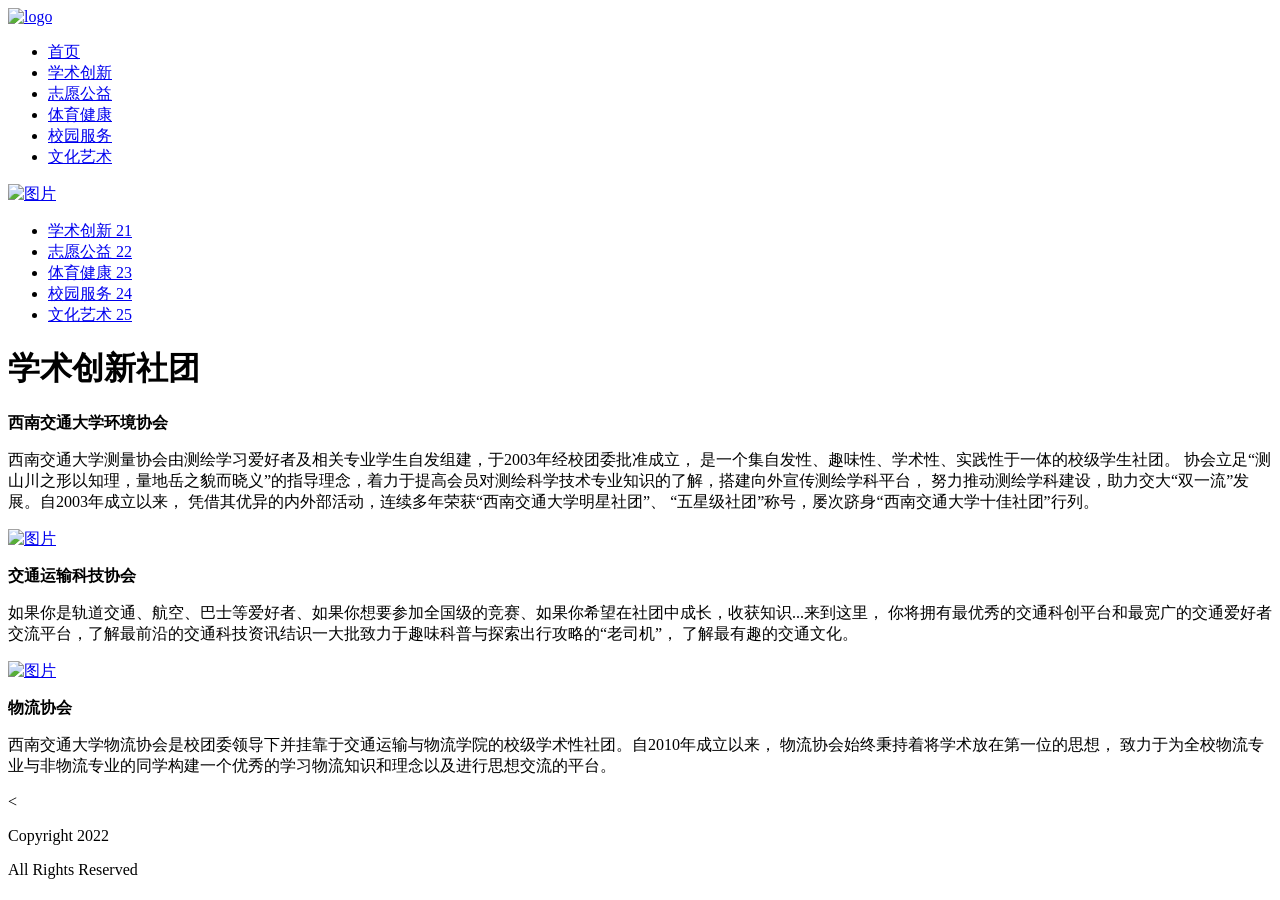
==== 交大社团/index2.html @ 61a925a6 "new" ====
<!DOCTYPE html>
<html lang="en">
<head>
    <meta charset="UTF-8">
    <title>学术创新</title>
</head>
<body>
<link href="/css/css.css" rel="stylesheet" media="screen" type="text/css" />
<div class="con">
  <div class="head">
    <div class="logo"><a href="index.html"><img src="/img/swjtu_logo_1.1_sm.png"  alt="logo"/></a></div>
    <div class="nav">
      <ul>
        <li><a href="index.html">首页 </a></li>
        <li><a href="index2.html">学术创新 </a></li>
        <li><a href="zhiyuangongyi.html">志愿公益 </a></li>
        <li><a href="tiyujiankang.html">体育健康 </a></li>
        <li><a href="xiaoyuanfuwu.html">校园服务 </a></li>
        <li><a href="wenhuayishu.html">文化艺术 </a></li>
      </ul>
    </div>
    <div class="clear"></div>
    <!------------------ end nav--------------------------->
    <div class="clear"></div>
  </div>
  <div class="clear"></div>
  <div class="main">
    <div class="left">
      <div class=" l1"><a href="#"><img src="/img/background.jpg"  alt="图片"/></a></div>
      <div class="left_nav">
        <ul>
          <li><a href="index2.html">学术创新 </a><span><a href="index2.html">21 </a></span></li>
          <li><a href="zhiyuangongyi.html">志愿公益 </a><span><a href="zhiyuangongyi.html">22 </a></span></li>
          <li><a href="tiyujiankang.html">体育健康 </a><span><a href="tiyujiankang.html">23</a></span></li>
          <li><a href="xiaoyuanfuwu.html">校园服务 </a><span><a href="xiaoyuanfuwu.html">24</a></span></li>
          <li><a href="wenhuayishu.html">文化艺术 </a><span><a href="wenhuayishu.html">25</a></span></li>
        </ul>
      </div>
      <!------------------ end left_nav--------------------------->

    </div>
    <!------------------ end left--------------------------->
    <div class="right">
      <div class="right_des">
        <h1>学术创新社团</h1>
        <p><strong>西南交通大学环境协会</strong></p>
        <p>西南交通大学测量协会由测绘学习爱好者及相关专业学生自发组建，于2003年经校团委批准成立，
          是一个集自发性、趣味性、学术性、实践性于一体的校级学生社团。
          协会立足“测山川之形以知理，量地岳之貌而晓义”的指导理念，着力于提高会员对测绘科学技术专业知识的了解，搭建向外宣传测绘学科平台，
          努力推动测绘学科建设，助力交大“双一流”发展。自2003年成立以来，
          凭借其优异的内外部活动，连续多年荣获“西南交通大学明星社团”、
          “五星级社团”称号，屡次跻身“西南交通大学十佳社团”行列。</p>
        <div class=" m10"><a href="#"><img src="/img/env.jpg"  alt="图片"/></a></div>
        <p><strong>交通运输科技协会</strong></p>
        <p>如果你是轨道交通、航空、巴士等爱好者、如果你想要参加全国级的竞赛、如果你希望在社团中成长，收获知识...来到这里，
          你将拥有最优秀的交通科创平台和最宽广的交通爱好者交流平台，了解最前沿的交通科技资讯结识一大批致力于趣味科普与探索出行攻略的“老司机”，
          了解最有趣的交通文化。</p>
        <div class=" m10"><a href="#"><img src="/img/trans.jpg"  alt="图片"/></a></div>
        <p><strong>物流协会</strong></p>
        <p>西南交通大学物流协会是校团委领导下并挂靠于交通运输与物流学院的校级学术性社团。自2010年成立以来，
          物流协会始终秉持着将学术放在第一位的思想，
          致力于为全校物流专业与非物流专业的同学构建一个优秀的学习物流知识和理念以及进行思想交流的平台。</p>
        <
      </div>
      <!------------------ end article_nav--------------------------->
    </div>
    <!------------------ end right--------------------------->
    <div class="clear"></div>
  </div>
  <!------------------ end main--------------------------->
  <div class="clear"></div>
  <div class="foot">
    <p>Copyright 2022</p>
    <p>All Rights Reserved</p>
  </div>
</div>
</body>
</html>
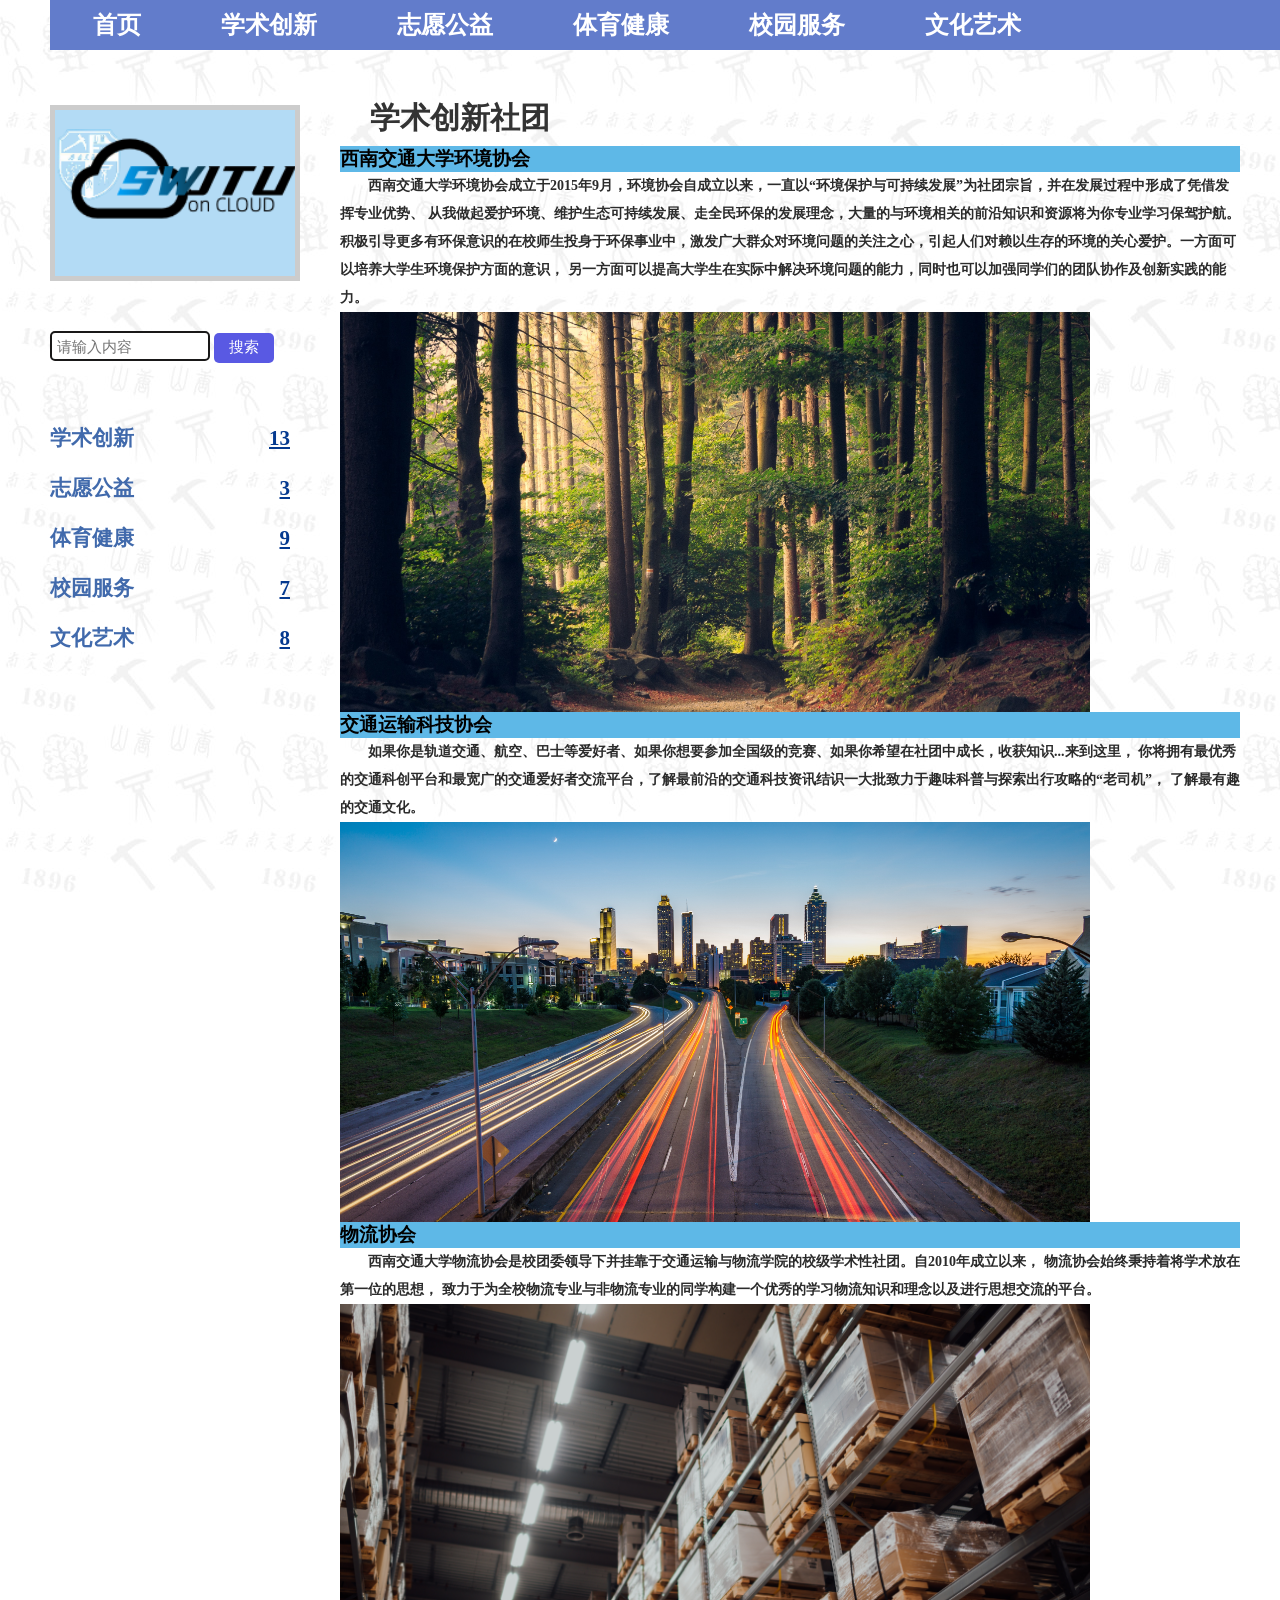
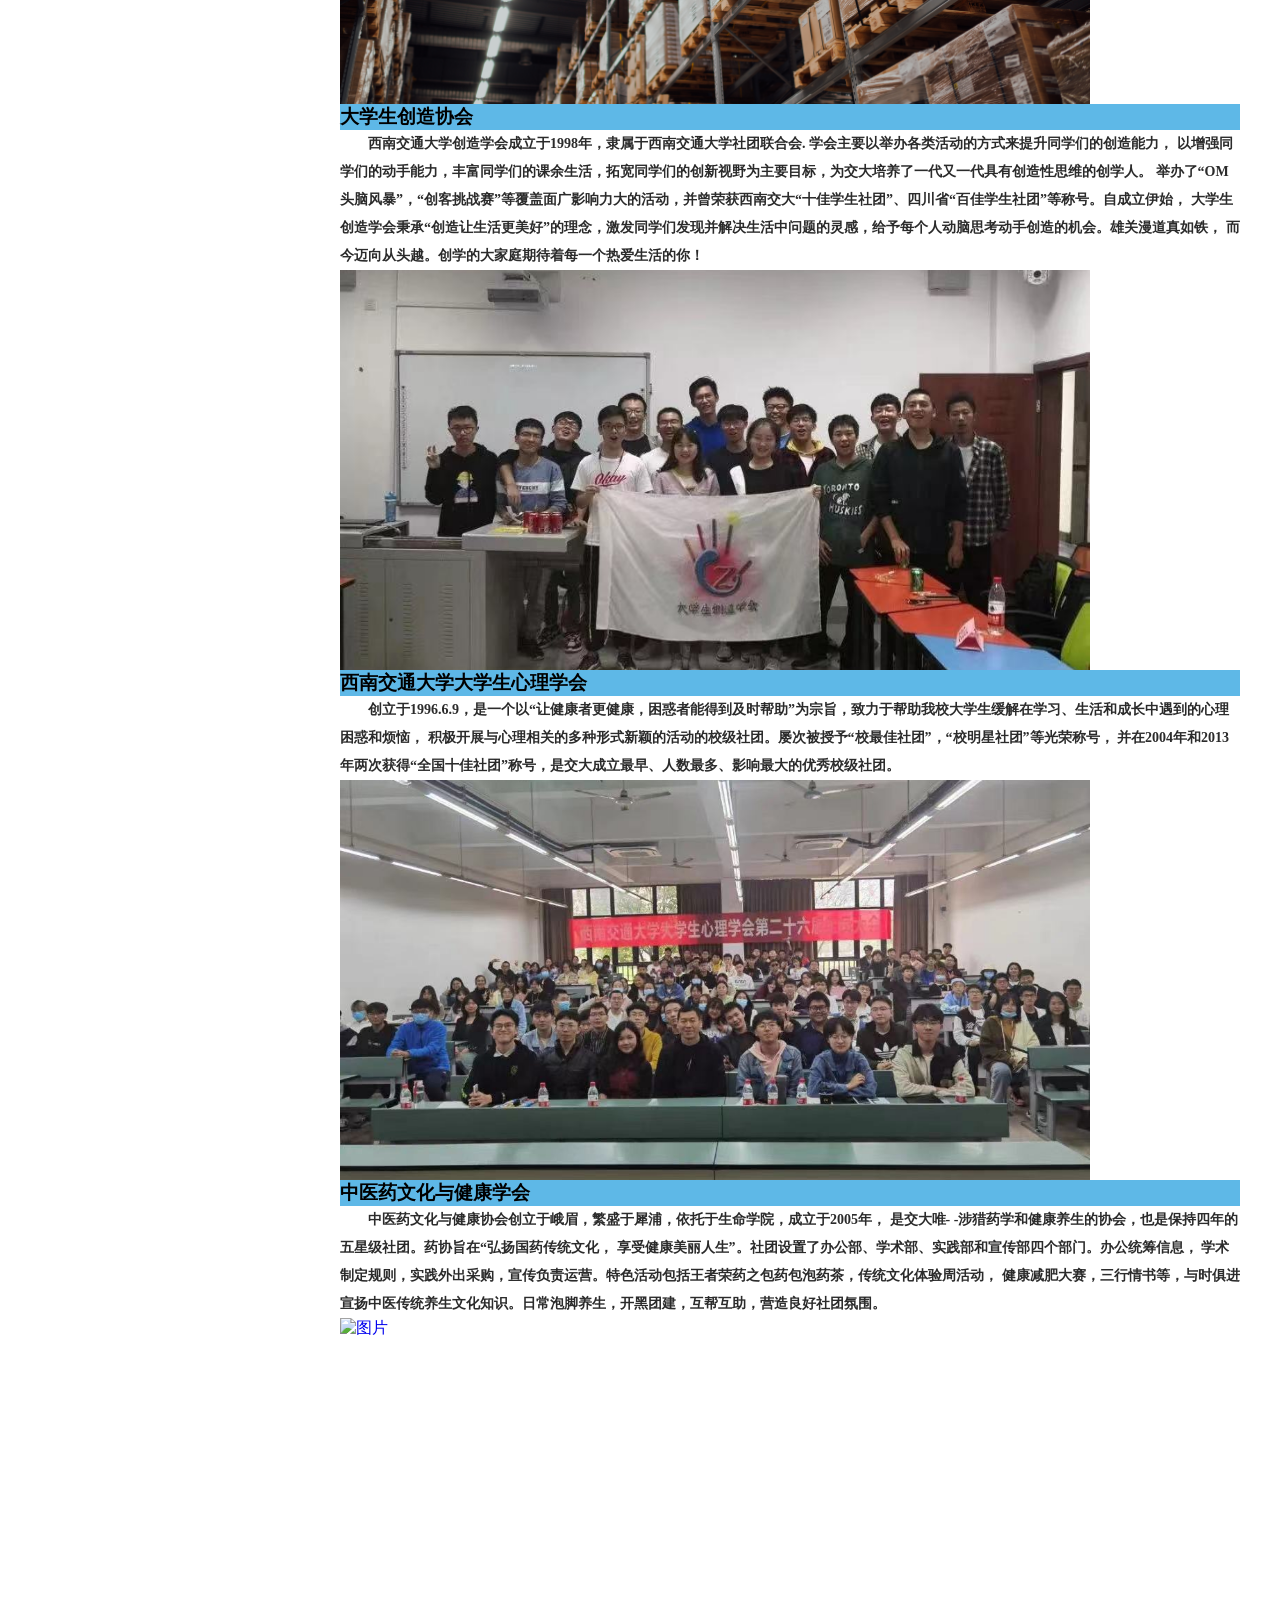
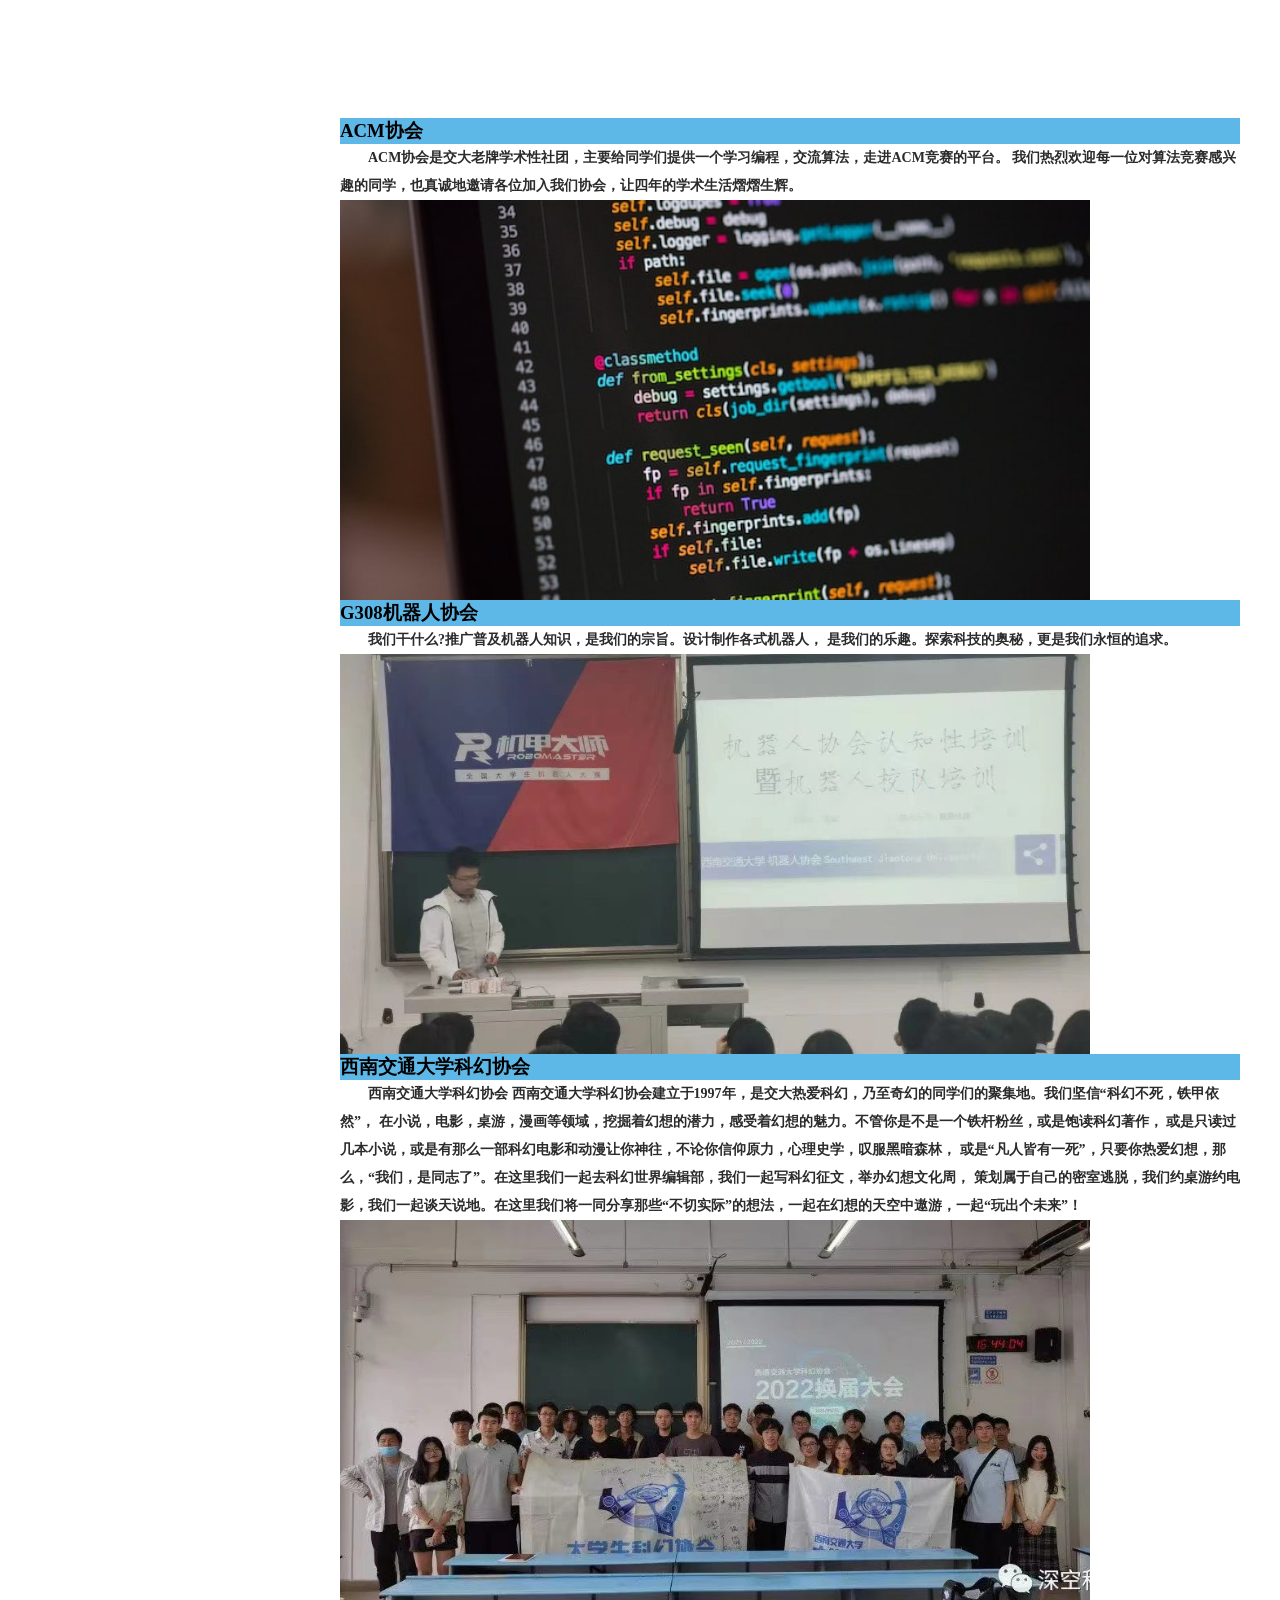
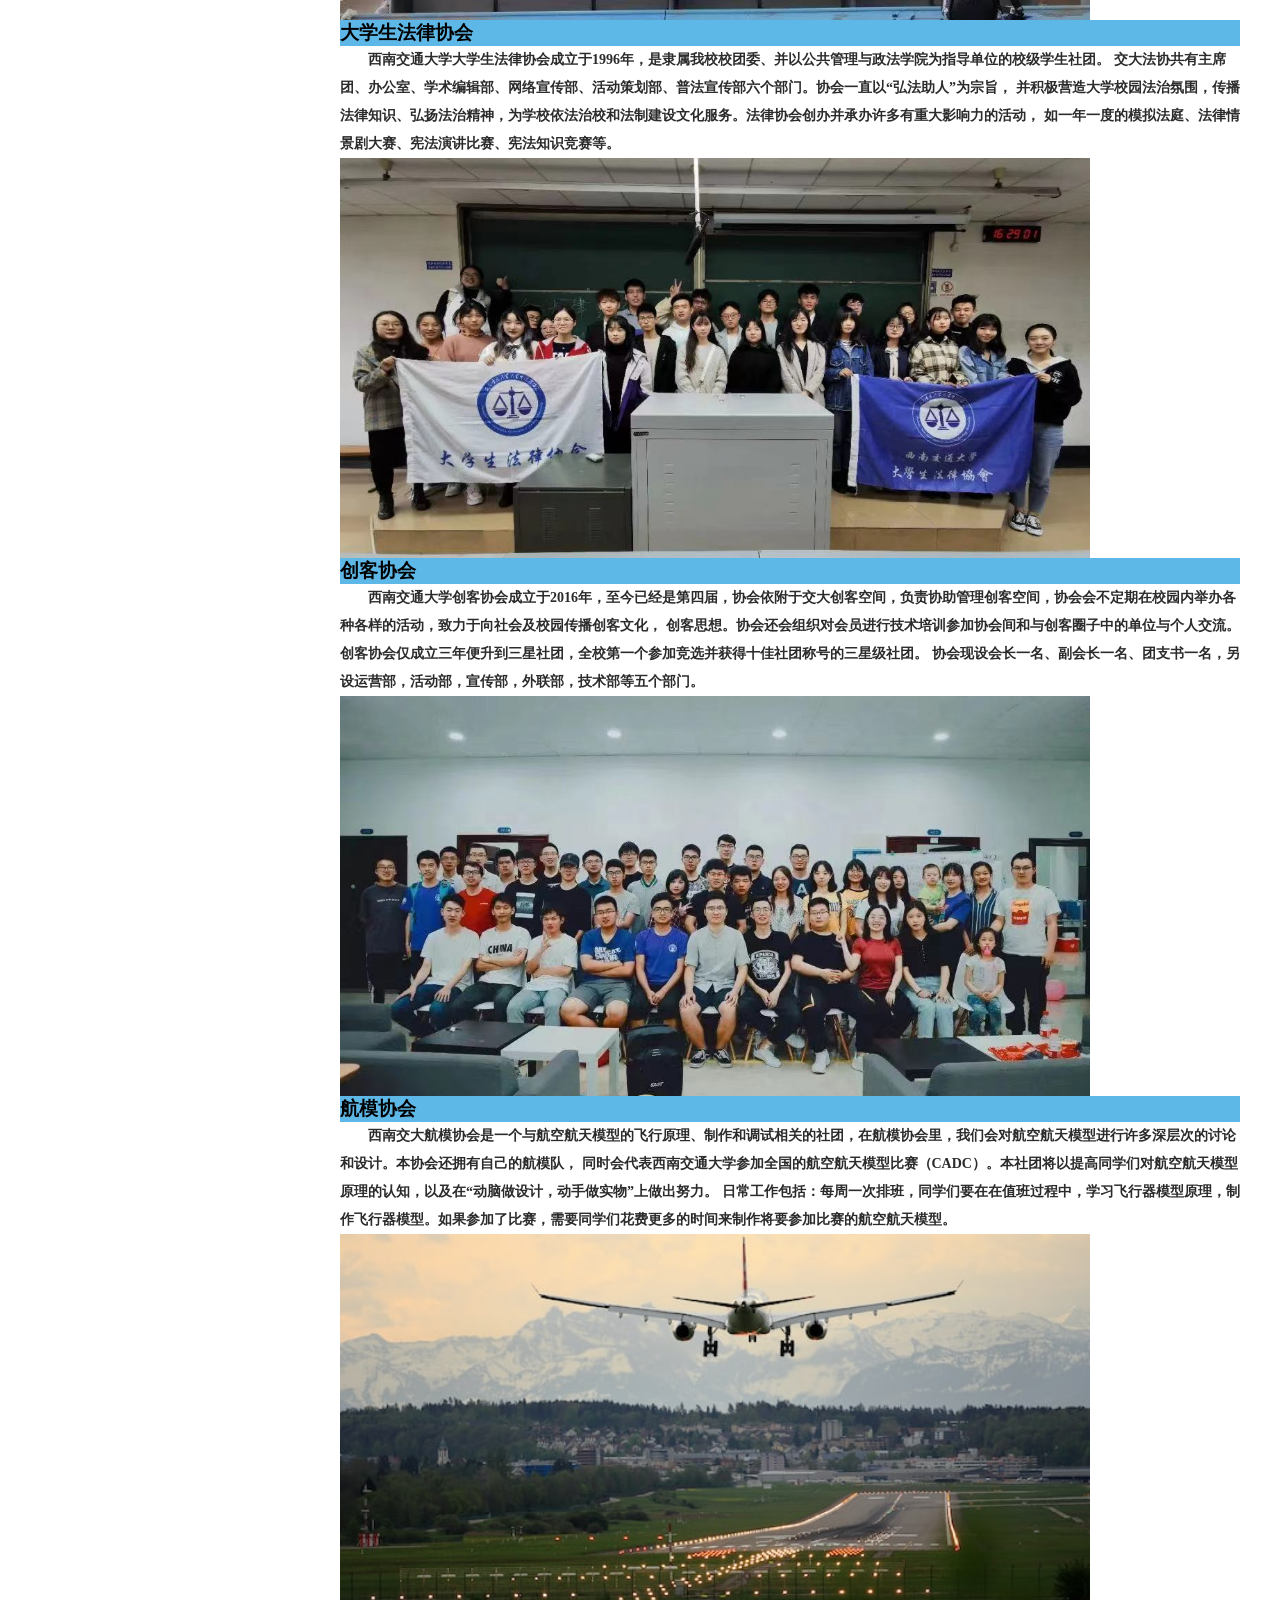
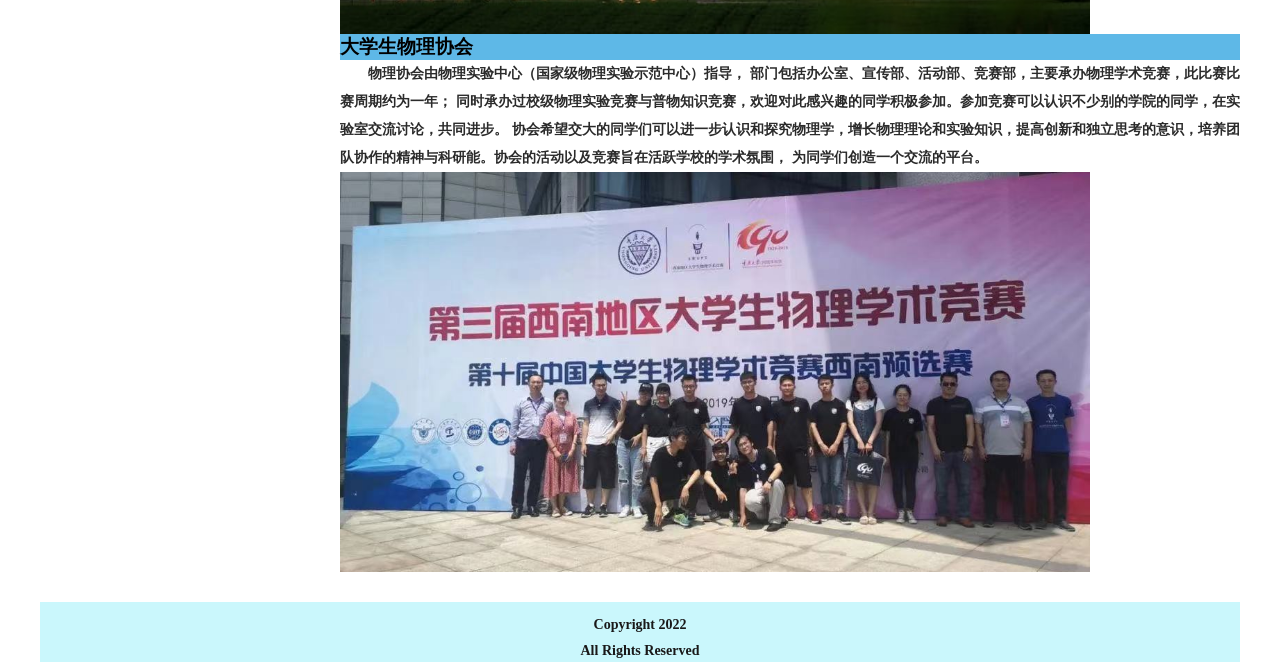
==== commit 2b92adec: "ver2.0 填充完成全部内容，进行无js响应式布局，上传了所有图片" ====
--- a/交大社团/index2.html
+++ b/交大社团/index2.html
@@ -5,10 +5,10 @@
     <title>学术创新</title>
 </head>
 <body>
-<link href="/css/css.css" rel="stylesheet" media="screen" type="text/css" />
+<link href="./css/css.css" rel="stylesheet" media="screen" type="text/css" />
 <div class="con">
   <div class="head">
-    <div class="logo"><a href="index.html"><img src="/img/swjtu_logo_1.1_sm.png"  alt="logo"/></a></div>
+
     <div class="nav">
       <ul>
         <li><a href="index.html">首页 </a></li>
@@ -26,14 +26,15 @@
   <div class="clear"></div>
   <div class="main">
     <div class="left">
-      <div class=" l1"><a href="#"><img src="/img/background.jpg"  alt="图片"/></a></div>
+      <div class=" l1"><a href="#"><img src="./img/swjtu_logo_1.1_sm.png"  alt="图片"/></a></div>
+<input class="user-input" type="text" name="search" placeholder="请输入内容"> <input class="user-btn" type="button" value="搜索">
       <div class="left_nav">
         <ul>
-          <li><a href="index2.html">学术创新 </a><span><a href="index2.html">21 </a></span></li>
-          <li><a href="zhiyuangongyi.html">志愿公益 </a><span><a href="zhiyuangongyi.html">22 </a></span></li>
-          <li><a href="tiyujiankang.html">体育健康 </a><span><a href="tiyujiankang.html">23</a></span></li>
-          <li><a href="xiaoyuanfuwu.html">校园服务 </a><span><a href="xiaoyuanfuwu.html">24</a></span></li>
-          <li><a href="wenhuayishu.html">文化艺术 </a><span><a href="wenhuayishu.html">25</a></span></li>
+          <li class="1.1"><a href="index2.html">学术创新 </a><span><a href="index2.html">13 </a></span></li>
+          <li><a href="zhiyuangongyi.html">志愿公益 </a><span><a href="zhiyuangongyi.html">3 </a></span></li>
+          <li><a href="tiyujiankang.html">体育健康 </a><span><a href="tiyujiankang.html">9</a></span></li>
+          <li><a href="xiaoyuanfuwu.html">校园服务 </a><span><a href="xiaoyuanfuwu.html">7</a></span></li>
+          <li><a href="wenhuayishu.html">文化艺术 </a><span><a href="wenhuayishu.html">8</a></span></li>
         </ul>
       </div>
       <!------------------ end left_nav--------------------------->
@@ -43,24 +44,89 @@
     <div class="right">
       <div class="right_des">
         <h1>学术创新社团</h1>
-        <p><strong>西南交通大学环境协会</strong></p>
-        <p>西南交通大学测量协会由测绘学习爱好者及相关专业学生自发组建，于2003年经校团委批准成立，
-          是一个集自发性、趣味性、学术性、实践性于一体的校级学生社团。
-          协会立足“测山川之形以知理，量地岳之貌而晓义”的指导理念，着力于提高会员对测绘科学技术专业知识的了解，搭建向外宣传测绘学科平台，
-          努力推动测绘学科建设，助力交大“双一流”发展。自2003年成立以来，
-          凭借其优异的内外部活动，连续多年荣获“西南交通大学明星社团”、
-          “五星级社团”称号，屡次跻身“西南交通大学十佳社团”行列。</p>
-        <div class=" m10"><a href="#"><img src="/img/env.jpg"  alt="图片"/></a></div>
-        <p><strong>交通运输科技协会</strong></p>
+        <h3 class="pass"><strong>西南交通大学环境协会</strong></h3>
+        <p>西南交通大学环境协会成立于2015年9月，环境协会自成立以来，一直以“环境保护与可持续发展”为社团宗旨，并在发展过程中形成了凭借发挥专业优势、
+          从我做起爱护环境、维护生态可持续发展、走全民环保的发展理念，大量的与环境相关的前沿知识和资源将为你专业学习保驾护航。
+          积极引导更多有环保意识的在校师生投身于环保事业中，激发广大群众对环境问题的关注之心，引起人们对赖以生存的环境的关心爱护。一方面可以培养大学生环境保护方面的意识，
+          另一方面可以提高大学生在实际中解决环境问题的能力，同时也可以加强同学们的团队协作及创新实践的能力。</p>
+        <div class="m10"><a href="#"><img src="./img/西南交通大学环境学会.jpg"  alt="图片"/></a></div>
+        <h3><strong>交通运输科技协会</strong></h3>
         <p>如果你是轨道交通、航空、巴士等爱好者、如果你想要参加全国级的竞赛、如果你希望在社团中成长，收获知识...来到这里，
           你将拥有最优秀的交通科创平台和最宽广的交通爱好者交流平台，了解最前沿的交通科技资讯结识一大批致力于趣味科普与探索出行攻略的“老司机”，
           了解最有趣的交通文化。</p>
-        <div class=" m10"><a href="#"><img src="/img/trans.jpg"  alt="图片"/></a></div>
-        <p><strong>物流协会</strong></p>
+        <div class="m10"><a href="#"><img src="./img/交通运输科技协会.jpg"  alt="图片"/></a></div>
+        <h3><strong>物流协会</strong></h3>
         <p>西南交通大学物流协会是校团委领导下并挂靠于交通运输与物流学院的校级学术性社团。自2010年成立以来，
           物流协会始终秉持着将学术放在第一位的思想，
           致力于为全校物流专业与非物流专业的同学构建一个优秀的学习物流知识和理念以及进行思想交流的平台。</p>
-        <
+        <div class="m10"><a href="#"><img src="./img/物流协会.jpg"  alt="图片"/></a></div>
+
+        <h3><strong>大学生创造协会</strong></h3>
+        <p>西南交通大学创造学会成立于1998年，隶属于西南交通大学社团联合会. 学会主要以举办各类活动的方式来提升同学们的创造能力，
+          以增强同学们的动手能力，丰富同学们的课余生活，拓宽同学们的创新视野为主要目标，为交大培养了一代又一代具有创造性思维的创学人。
+          举办了“OM头脑风暴”，“创客挑战赛”等覆盖面广影响力大的活动，并曾荣获西南交大“十佳学生社团”、四川省“百佳学生社团”等称号。自成立伊始，
+          大学生创造学会秉承“创造让生活更美好”的理念，激发同学们发现并解决生活中问题的灵感，给予每个人动脑思考动手创造的机会。雄关漫道真如铁，
+          而今迈向从头越。创学的大家庭期待着每一个热爱生活的你！</p>
+        <div class="m10"><a href="#"><img src="./img/大学生创造学会.jpg"  alt="图片"/></a></div>
+
+        <h3><strong>西南交通大学大学生心理学会</strong></h3>
+        <p>创立于1996.6.9，是一个以“让健康者更健康，困惑者能得到及时帮助”为宗旨，致力于帮助我校大学生缓解在学习、生活和成长中遇到的心理困惑和烦恼，
+          积极开展与心理相关的多种形式新颖的活动的校级社团。屡次被授予“校最佳社团”，“校明星社团”等光荣称号，
+          并在2004年和2013年两次获得“全国十佳社团”称号，是交大成立最早、人数最多、影响最大的优秀校级社团。</p>
+        <div class="m10"><a href="#"><img src="./img/西南交通大学大学生心理学会.jpg"  alt="图片"/></a></div>
+
+        <h3><strong>中医药文化与健康学会</strong></h3>
+        <p>中医药文化与健康协会创立于峨眉，繁盛于犀浦，依托于生命学院，成立于2005年，
+          是交大唯- -涉猎药学和健康养生的协会，也是保持四年的五星级社团。药协旨在“弘扬国药传统文化，
+          享受健康美丽人生”。社团设置了办公部、学术部、实践部和宣传部四个部门。办公统筹信息，
+          学术制定规则，实践外出采购，宣传负责运营。特色活动包括王者荣药之包药包泡药茶，传统文化体验周活动，
+          健康减肥大赛，三行情书等，与时俱进宣扬中医传统养生文化知识。日常泡脚养生，开黑团建，互帮互助，营造良好社团氛围。</p>
+        <div class="m10"><a href="#"><img src="./img/中医药文化与健康学会.jpg"  alt="图片"/></a></div>
+
+        <h3><strong>ACM协会</strong></h3>
+        <p>ACM协会是交大老牌学术性社团，主要给同学们提供一个学习编程，交流算法，走进ACM竞赛的平台。
+          我们热烈欢迎每一位对算法竞赛感兴趣的同学，也真诚地邀请各位加入我们协会，让四年的学术生活熠熠生辉。</p>
+        <div class="m10"><a href="#"><img src="./img/ACM协会.jpg"  alt="图片"/></a></div>
+
+        <h3><strong>G308机器人协会</strong></h3>
+        <p>我们干什么?推广普及机器人知识，是我们的宗旨。设计制作各式机器人，
+          是我们的乐趣。探索科技的奥秘，更是我们永恒的追求。</p>
+        <div class="m10"><a href="#"><img src="./img/G308机器人协会.jpg"  alt="图片"/></a></div>
+
+        <h3><strong>西南交通大学科幻协会</strong></h3>
+        <p>西南交通大学科幻协会
+          西南交通大学科幻协会建立于1997年，是交大热爱科幻，乃至奇幻的同学们的聚集地。我们坚信“科幻不死，铁甲依然”，
+          在小说，电影，桌游，漫画等领域，挖掘着幻想的潜力，感受着幻想的魅力。不管你是不是一个铁杆粉丝，或是饱读科幻著作，
+          或是只读过几本小说，或是有那么一部科幻电影和动漫让你神往，不论你信仰原力，心理史学，叹服黑暗森林，
+          或是“凡人皆有一死”，只要你热爱幻想，那么，“我们，是同志了”。在这里我们一起去科幻世界编辑部，我们一起写科幻征文，举办幻想文化周，
+          策划属于自己的密室逃脱，我们约桌游约电影，我们一起谈天说地。在这里我们将一同分享那些“不切实际”的想法，一起在幻想的天空中遨游，一起“玩出个未来”！ </p>
+        <div class="m10"><a href="#"><img src="./img/西南交通大学科幻协会.jpg"  alt="图片"/></a></div>
+
+        <h3><strong>大学生法律协会</strong></h3>
+        <P>西南交通大学大学生法律协会成立于1996年，是隶属我校校团委、并以公共管理与政法学院为指导单位的校级学生社团。
+          交大法协共有主席团、办公室、学术编辑部、网络宣传部、活动策划部、普法宣传部六个部门。协会一直以“弘法助人”为宗旨，
+          并积极营造大学校园法治氛围，传播法律知识、弘扬法治精神，为学校依法治校和法制建设文化服务。法律协会创办并承办许多有重大影响力的活动，
+          如一年一度的模拟法庭、法律情景剧大赛、宪法演讲比赛、宪法知识竞赛等。</P>
+        <div class="m10"><a href="#"><img src="./img/大学生法律协会.jpg"  alt="图片"/></a></div>
+
+        <h3><strong>创客协会</strong></h3>
+        <P>西南交通大学创客协会成立于2016年，至今已经是第四届，协会依附于交大创客空间，负责协助管理创客空间，协会会不定期在校园内举办各种各样的活动，致力于向社会及校园传播创客文化，
+          创客思想。协会还会组织对会员进行技术培训参加协会间和与创客圈子中的单位与个人交流。创客协会仅成立三年便升到三星社团，全校第一个参加竞选并获得十佳社团称号的三星级社团。
+          协会现设会长一名、副会长一名、团支书一名，另设运营部，活动部，宣传部，外联部，技术部等五个部门。</P>
+        <div class="m10"><a href="#"><img src="./img/创客协会.jpg"  alt="图片"/></a></div>
+
+        <h3><strong>航模协会</strong></h3>
+        <p>西南交大航模协会是一个与航空航天模型的飞行原理、制作和调试相关的社团，在航模协会里，我们会对航空航天模型进行许多深层次的讨论和设计。本协会还拥有自己的航模队，
+          同时会代表西南交通大学参加全国的航空航天模型比赛（CADC）。本社团将以提高同学们对航空航天模型原理的认知，以及在“动脑做设计，动手做实物”上做出努力。
+          日常工作包括：每周一次排班，同学们要在在值班过程中，学习飞行器模型原理，制作飞行器模型。如果参加了比赛，需要同学们花费更多的时间来制作将要参加比赛的航空航天模型。</p>
+                <div class="m10"><a href="#"><img src="./img/航模协会.jpg"  alt="图片"/></a></div>
+        <h3><strong>大学生物理协会</strong></h3>
+        <p>物理协会由物理实验中心（国家级物理实验示范中心）指导， 部门包括办公室、宣传部、活动部、竞赛部，主要承办物理学术竞赛，此比赛比赛周期约为一年；
+          同时承办过校级物理实验竞赛与普物知识竞赛，欢迎对此感兴趣的同学积极参加。参加竞赛可以认识不少别的学院的同学，在实验室交流讨论，共同进步。
+          协会希望交大的同学们可以进一步认识和探究物理学，增长物理理论和实验知识，提高创新和独立思考的意识，培养团队协作的精神与科研能。协会的活动以及竞赛旨在活跃学校的学术氛围，
+          为同学们创造一个交流的平台。</p>
+        <div class="m10"><a href="#"><img src="./img/大学生物理协会.jpg"  alt="图片"/></a></div>
+
       </div>
       <!------------------ end article_nav--------------------------->
     </div>
--- a/交大社团/css/css.css
+++ b/交大社团/css/css.css
@@ -0,0 +1,350 @@
+@charset "utf-8";
+
+/* CSS Document */
+/* -------------------common css -------------------------------*/
+*{ margin:0;
+    padding:0;
+}
+.clear{ clear:both;
+}
+.fl {
+    float:left;
+}
+.fr {
+    float:right;
+}
+.m10
+{ border:none;
+    width:750px;
+    height:400px ;
+}
+img{
+    object-fit: cover;
+    width:750px;
+    height: 400px;
+}
+@keyframes slidein {
+  from {
+    margin-left: 100%;
+    width: 300%;
+  }
+
+  to {
+    margin-left: 0;
+    width: 100%;
+  }
+}
+h3{
+    background-color: #5eb8e7;
+}
+a {
+    text-decoration:none;
+}
+a:hover{ text-decoration:underline;
+}
+li{
+    list-style-type:none;
+}
+.ofh{
+    overflow:hidden;
+}
+.center{
+    text-align:center
+}
+.tl{
+    text-align:left;
+}
+.tr{
+    text-align:right;
+}
+
+body{
+    background:url('../img/background3.jpg') top center fixed ;
+}
+.con{
+    width:1200px;
+    height:auto; overflow:hidden;
+    min-height:500px; margin:auto;
+}
+
+
+/*-------------head--------------*/
+.head{
+    width:1200px; height:60px;
+    padding-top:0; margin:auto;
+}
+.logo{
+    float:left;
+}
+/*-------------nav--------------*/
+.nav{
+    width:1500px; height:50px;
+    margin-top:0; margin-left:10px;
+    float:left;
+    background-color: #627ccb;
+    position: fixed;
+}
+.nav ul{
+    padding-left:3px;
+}
+.nav li
+{ float: left;
+    padding:0 40px;
+    background-color: #627ccb;
+}
+.nav li:hover
+{ float:left;
+    padding:0 45px;
+    background-color: #142b65;
+}
+.nav li a{
+    font-size:24px;
+    color:white;
+    line-height:50px;
+    font-weight: bold;
+}
+.nav  li a:hover
+{ color: #5fc6e6;
+    text-decoration:none;
+    font-weight: bold;
+}
+
+.main{
+    width:1200px; height:auto;
+    min-height:500px;  margin:auto;
+    padding-bottom:30px;
+
+}
+.left{
+    width:260px; height:auto;
+    float:left; margin-left:10px;
+    position: fixed;
+}
+.l1{ margin-top:45px;
+    width:240px; height:166px;
+    border:5px solid #ccc;
+    background-color: #b3dbf5;
+}
+.l1 img
+{width:240px;
+    height:130px;
+    position:absolute;
+}
+.left_nav{
+    width:240px;
+    height:auto;
+    margin-top:50px;
+
+}
+.left_nav li a{
+    font-size:21px;
+    font-weight: bold;
+    color: #416aac;
+    line-height:50px;
+}
+.left_nav li span{ float: right;
+}
+.left_nav li span a{ font-size:21px;
+    color: #04398f;
+    line-height:50px;
+    text-decoration:underline;
+}
+.right_des{
+    width:900px;
+    height:auto;
+    float:left;
+    margin-left:300px;
+    margin-top:30px;
+}
+.right_des h1{ font-size:30px;
+    text-indent:1em;
+    color:#333; line-height:56px;
+}
+.right_des p{ font-size:14px;
+    text-indent:2em;
+    font-weight: bold;
+    color: #2b2b2b;
+    line-height:28px;
+}
+@media screen and (max-width:991px) {
+    .user-input {
+    margin-top: 40px;
+    width: 60px;
+    height: 30px;
+    border: 2px solid #191818;
+    border-radius: 5px;
+    box-sizing: border-box;
+    outline: none;
+    text-indent: 5px;
+    font-size: 15px;
+}
+.user-btn { width: 30px;
+    height: 30px;
+    border: none;
+    border-radius: 5px;
+    background: #5959e3;
+    vertical-align: middle;
+    outline: none;
+    color: white;
+    font-size: 15px;
+}
+    .nav{
+    width:1000px; height:50px;
+    margin-top:0; margin-left:10px;
+    float:left;
+    background-color: #627ccb;
+    position: fixed;
+}
+.nav ul{
+    padding-left:3px;
+}
+.nav li
+{ float: left;
+    padding:0 12px;
+    background-color: #627ccb;
+}
+.nav li:hover
+{ float:left;
+    padding:0 12px;
+    background-color: #142b65;
+}
+.nav li a{
+    font-size:24px;
+    color:white;
+    line-height:50px;
+    font-weight: bold;
+}
+.nav  li a:hover
+{ color: #5fc6e6;
+    text-decoration:none;
+    font-weight: bold;
+}
+.main{
+    width:1200px; height:auto;
+    min-height:500px;  margin:auto;
+    padding-bottom:30px;
+
+}
+.left{
+    width:260px; height:auto;
+    float:left; margin-left:10px;
+    position: fixed;
+}
+.l1{ margin-top:45px;
+    width:160px; height:90px;
+    border:5px solid #ccc;
+    background-color: #b3dbf5;
+}
+.l1 img
+{width:160px;
+    height:87px;
+    position:absolute;
+}
+.left_nav{
+    width:160px;
+    height:auto;
+    margin-top:50px;
+
+}
+.left_nav li a{
+    font-size:21px;
+    font-weight: bold;
+    color: #416aac;
+    line-height:50px;
+}
+.left_nav li span{ float: right;
+}
+.left_nav li span a{ font-size:21px;
+    color: #04398f;
+    line-height:50px;
+    text-decoration:underline;
+}
+.right_des{
+    width:600px;
+    height:auto;
+    float:left;
+    margin-left:240px;
+    margin-top:30px;
+}
+.right_des h1{ font-size:28px;
+    text-indent:1em;
+    color:#333; line-height:56px;
+}
+.right_des p{ font-size:12px;
+    text-indent:2em;
+    font-weight: bold;
+    color: #2b2b2b;
+    line-height:28px;
+}
+img{
+    object-fit: cover;
+    width:600px;
+    height: 350px;
+}
+                            }
+                    @media screen and (max-width:750px) {
+                     .left {
+                         display: none;
+                    }
+                         .left_nav {
+                          display: none;
+                      }
+                            .right_des{
+    width:480px;
+    height:auto;
+    float:left;
+    margin-left:80px;
+    margin-top:30px;
+}
+                            .right_des h1{ font-size:28px;
+    text-indent:1em;
+    color:#333; line-height:56px;
+}
+.right_des p{ font-size:12px;
+    text-indent:2em;
+    font-weight: bold;
+    color: #191818;
+    line-height:28px;
+}
+img{
+    object-fit: cover;
+    width:480px;
+    height: 350px;
+}
+                        }
+.pl5{ padding-left:15px;
+}
+.pt5{ padding-top:5px;
+}
+.foot{width:1180px;
+    height:40px;
+    margin:auto;
+    padding:10px;
+    background: rgba(34, 219, 240, 0.24);
+    font-size:14px;
+    color: #191818;
+    line-height:26px;
+    font-weight: bold;
+    text-align:center;
+}
+.user-input {
+    margin-top: 50px;
+    width: 160px;
+    height: 30px;
+    border: 2px solid #191818;
+    border-radius: 5px;
+    box-sizing: border-box;
+    outline: none;
+    text-indent: 5px;
+    font-size: 15px;
+}
+.user-btn { width: 60px;
+    height: 30px;
+    border: none;
+    border-radius: 5px;
+    background: #5959e3;
+    vertical-align: middle;
+    outline: none;
+    color: white;
+    font-size: 15px;
+}
